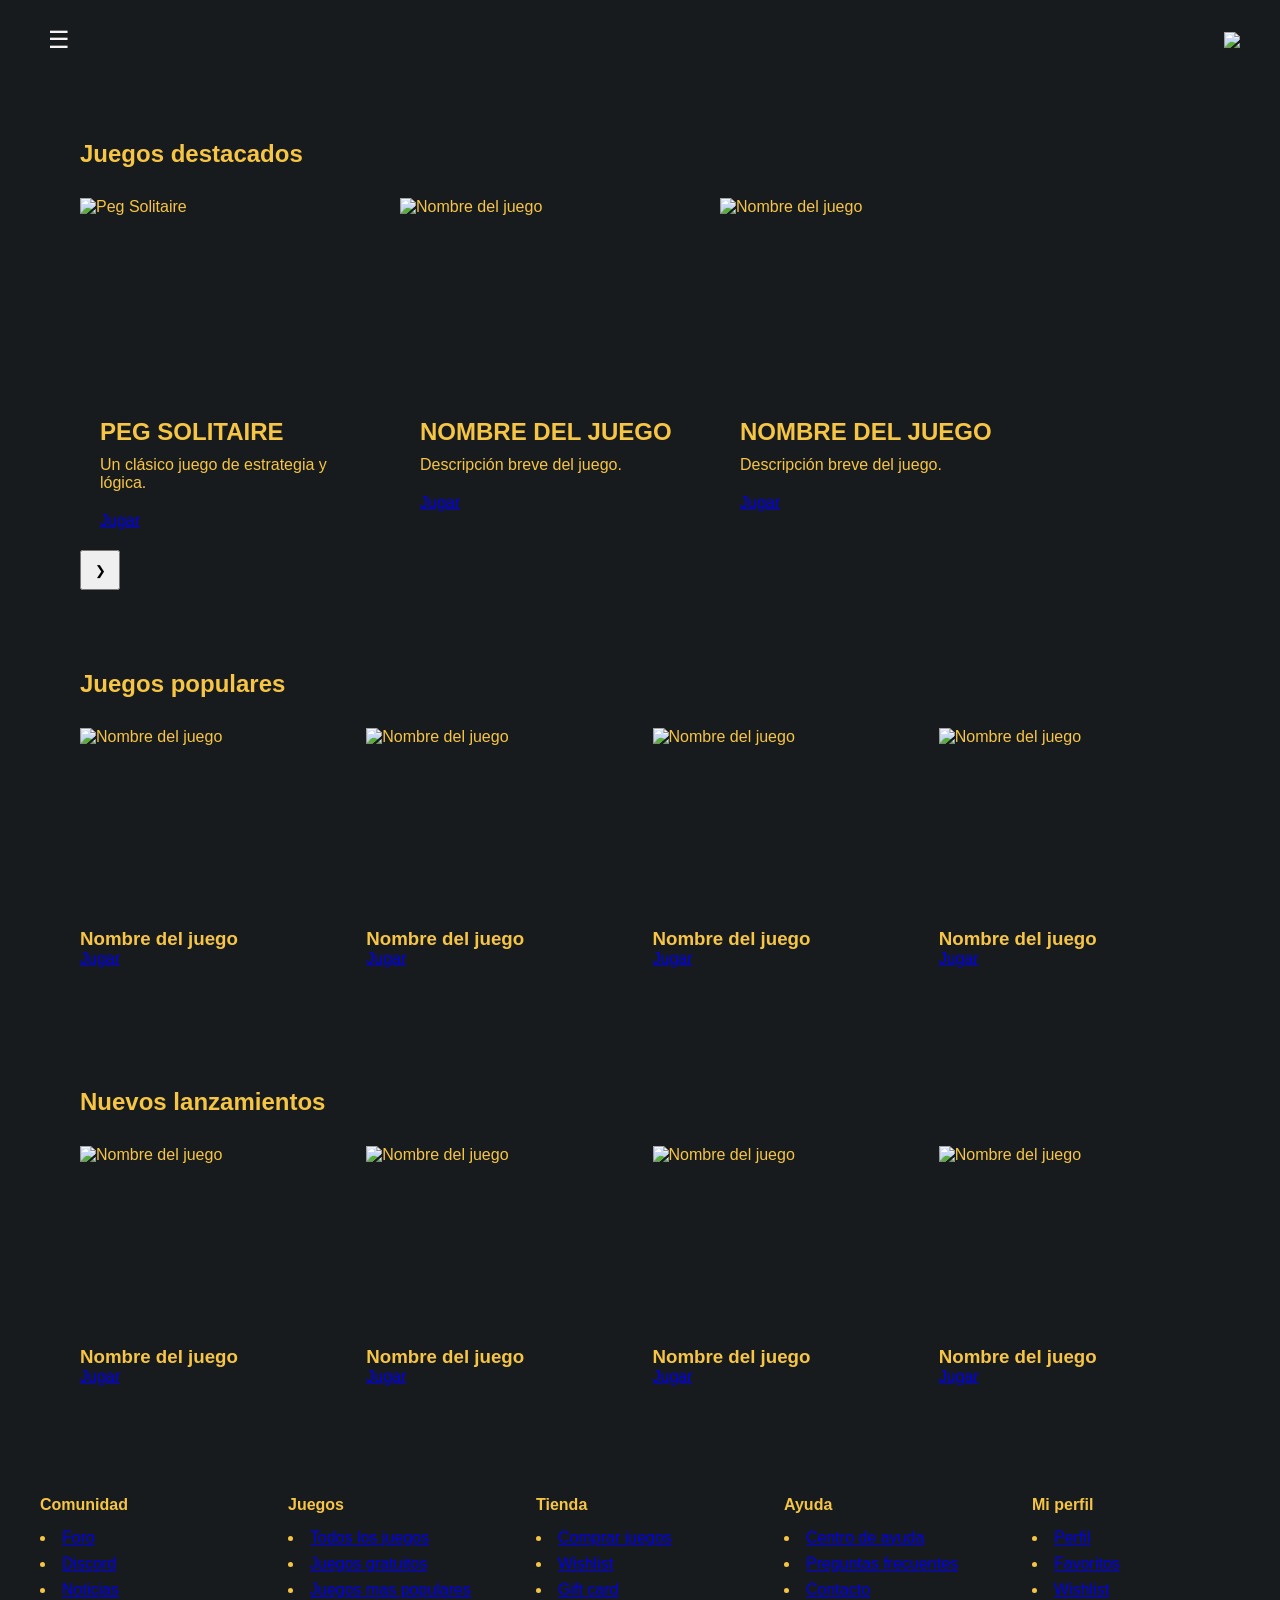
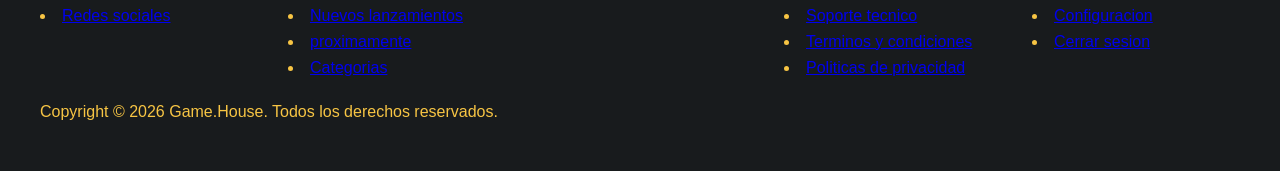
==== Entregable2/index.html @ 1e2d90d0 "index, foooter y header" ====
<!DOCTYPE html>
<html lang="es">

<head>
    <meta charset="UTF-8">
    <meta name="viewport" content="width=device-width, initial-scale=1.0">

    <title>Game.House</title>

    <link rel="stylesheet" href="css/style.css">
</head>

<body>

    <!-- Header -->
    <my-header></my-header>

    <main>

        <!-- Carrusel de juegos destacados -->
        <section class="featured-games">

            <h1>Juegos destacados</h1>

            <div class="carousel">

                <article class="game-card">
                    <img src="img/peg-solitaire.jpg" alt="Peg Solitaire">
                    <div class="game-info">
                        <h2>PEG SOLITAIRE</h2>
                        <p>Un clásico juego de estrategia y lógica.</p>
                        <a href="peg-solitaire.html">Jugar</a>
                    </div>
                </article>

                <article class="game-card">
                    <img src="img/juego-2.jpg" alt="Nombre del juego">
                    <div class="game-info">
                        <h2>NOMBRE DEL JUEGO</h2>
                        <p>Descripción breve del juego.</p>
                        <a href="#">Jugar</a>
                    </div>
                </article>

                <article class="game-card">
                    <img src="img/juego-3.jpg" alt="Nombre del juego">
                    <div class="game-info">
                        <h2>NOMBRE DEL JUEGO</h2>
                        <p>Descripción breve del juego.</p>
                        <a href="#">Jugar</a>
                    </div>
                </article>

            </div>

            <!-- Controles del carrusel -->
            <button class="carousel-prev" aria-label="Juego anterior">
                &#10094;
            </button>

            <button class="carousel-next" aria-label="Juego siguiente">
                &#10095;
            </button>

        </section>


        <!-- Juegos populares -->
        <section class="popular-games">

            <h2>Juegos populares</h2>

            <div class="games-grid">

                <article class="game-card">
                    <img src="img/juego.jpg" alt="Nombre del juego">
                    <h3>Nombre del juego</h3>
                    <a href="#">Jugar</a>
                </article>

                <article class="game-card">
                    <img src="img/juego.jpg" alt="Nombre del juego">
                    <h3>Nombre del juego</h3>
                    <a href="#">Jugar</a>
                </article>

                <article class="game-card">
                    <img src="img/juego.jpg" alt="Nombre del juego">
                    <h3>Nombre del juego</h3>
                    <a href="#">Jugar</a>
                </article>

                <article class="game-card">
                    <img src="img/juego.jpg" alt="Nombre del juego">
                    <h3>Nombre del juego</h3>
                    <a href="#">Jugar</a>
                </article>

            </div>

        </section>


        <!-- Nuevos lanzamientos -->
        <section class="new-games">

            <h2>Nuevos lanzamientos</h2>

            <div class="games-grid">

                <article class="game-card">
                    <img src="img/juego.jpg" alt="Nombre del juego">
                    <h3>Nombre del juego</h3>
                    <a href="#">Jugar</a>
                </article>

                <article class="game-card">
                    <img src="img/juego.jpg" alt="Nombre del juego">
                    <h3>Nombre del juego</h3>
                    <a href="#">Jugar</a>
                </article>

                <article class="game-card">
                    <img src="img/juego.jpg" alt="Nombre del juego">
                    <h3>Nombre del juego</h3>
                    <a href="#">Jugar</a>
                </article>

                <article class="game-card">
                    <img src="img/juego.jpg" alt="Nombre del juego">
                    <h3>Nombre del juego</h3>
                    <a href="#">Jugar</a>
                </article>

            </div>

        </section>

    </main>

    <!-- Footer -->
    <my-footer></my-footer>


    <!-- Componentes y js -->
    <script src="js/header.js"></script>
    <script src="js/footer.js"></script>
    <script src="js/behave.js"></script>

</body>
</html>
---- Entregable2/css/style.css ----
* {
    margin: 0;
    padding: 0;
    box-sizing: border-box;
}

body {
    font-family: Arial, sans-serif;
    min-height: 100vh;
    background-color:#181B1D;
    color:#F7C544;
}

/*HEADER*/

my-header {
    display: block;
    width: 100%;
}

header {
    width: 100%;
    height: 80px;

    display: flex;
    align-items: center;
    justify-content: space-between;
    padding: 0 40px;
}

button.hamburger-menu {
  display: block;
  color: #f8f3f3;
  font-size: 1.5rem;
  background: none;
  border: none;
  cursor: pointer;
  padding: 0.5rem;
  outline: none;
}

nav {
  display: none;
  flex-direction: column;
  width: 100%;
  position: absolute;
  background-color: #14181b;
  z-index: 999;
  border-radius:0.75rem;
  overflow: hidden;
}

/* MAIN */

main {
    width: 100%;
}

#main-nav {
    display: none;
}

#main-nav.nav-open {
    display: block;
}


/* SECCIONES */

section {
    width: 100%;
    max-width: 1200px;

    margin: 0 auto;
    padding: 60px 40px;
}

section h1,
section h2 {
    margin-bottom: 30px;
}


/* CARRUSEL*/

.carousel {
    width: 100%;

    display: flex;
    gap: 20px;

    overflow: hidden;
}


/* CARDS */

.game-card {
    flex: 0 0 300px;

    display: flex;
    flex-direction: column;

    overflow: hidden;
}

.game-card img {
    width: 100%;
    height: 200px;

    object-fit: cover;
}

.game-info {
    padding: 20px;
}

.game-info h2 {
    margin-bottom: 10px;
}

.game-info p {
    margin-bottom: 20px;
}


/* GRILLAS DE JUEGOS */

.games-grid {
    display: grid;

    grid-template-columns: repeat(4, 1fr);

    gap: 25px;
}

.games-grid .game-card {
    width: 100%;
}


/* BOTONES DEL CARRUSEL */

.carousel-prev,
.carousel-next {
    position: absolute;

    width: 40px;
    height: 40px;
}


/* FOOTER*/

my-footer {
    display: block;
    width: 100%;
}

footer {
    width: 100%;
    padding: 50px 40px;
}

.org-horizontal {
    max-width: 1200px;
    margin: 0 auto;

    display: flex;
    justify-content: space-between;
    gap: 40px;
}

.org-horizontal > div {
    flex: 1;
}

.t2 {
    font-weight: bold;
    margin-bottom: 15px;
}

footer ul {
    list-style: none;
}

footer li {
    margin-bottom: 8px;
}
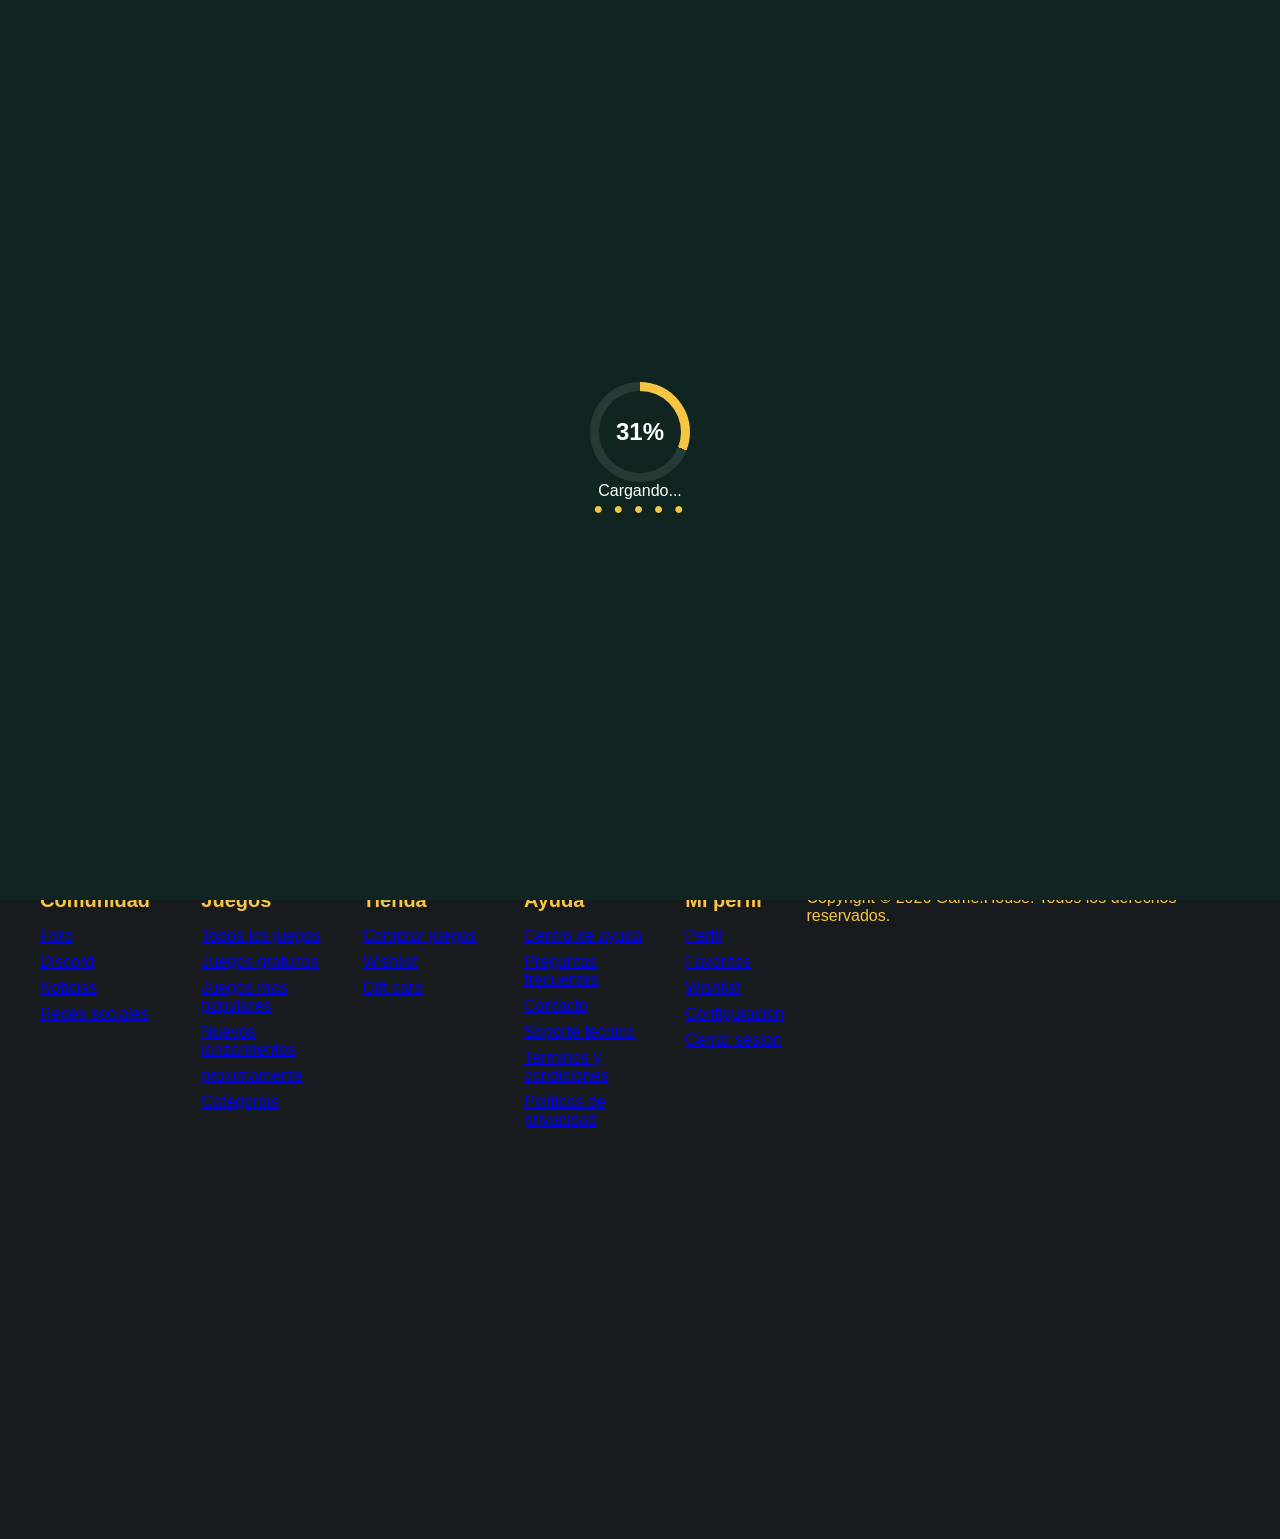
==== commit ae541398: "c" ====
--- a/Entregable2/index.html
+++ b/Entregable2/index.html
@@ -11,41 +11,45 @@
 </head>
 
 <body>
-
+    <div id="loading-screen">
+        <div class="loading-circle">
+            <span id="loading-percent">0%</span>
+        </div>
+        <p>Cargando...</p>
+        <div class="loading-dots">● ● ● ● ●</div>
+    </div>
     <!-- Header -->
     <my-header></my-header>
 
     <main>
 
-        <!-- Carrusel de juegos destacados -->
+        <!-- Carrusel GRANDE de juegos destacados -->
         <section class="featured-games">
 
-            <h1>Juegos destacados</h1>
+            <div class="carousel-banner">
 
-            <div class="carousel">
-
-                <article class="game-card">
+                <article class="big-game-card">
                     <img src="img/peg-solitaire.jpg" alt="Peg Solitaire">
-                    <div class="game-info">
-                        <h2>PEG SOLITAIRE</h2>
+                    <div class="big-game-info">
+                        <p class="t3">PEG SOLITAIRE</p>
                         <p>Un clásico juego de estrategia y lógica.</p>
                         <a href="peg-solitaire.html">Jugar</a>
                     </div>
                 </article>
 
-                <article class="game-card">
+                <article class="big-game-card">
                     <img src="img/juego-2.jpg" alt="Nombre del juego">
-                    <div class="game-info">
-                        <h2>NOMBRE DEL JUEGO</h2>
+                    <div class="big-game-info">
+                        <p class="t3">PEG SOLITAIRE</p>
                         <p>Descripción breve del juego.</p>
                         <a href="#">Jugar</a>
                     </div>
                 </article>
 
-                <article class="game-card">
+                <article class="big-game-card">
                     <img src="img/juego-3.jpg" alt="Nombre del juego">
-                    <div class="game-info">
-                        <h2>NOMBRE DEL JUEGO</h2>
+                    <div class="big-game-info">
+                        <p class="t3">PEG SOLITAIRE</p>
                         <p>Descripción breve del juego.</p>
                         <a href="#">Jugar</a>
                     </div>
@@ -70,7 +74,7 @@
 
             <h2>Juegos populares</h2>
 
-            <div class="games-grid">
+            <div class="carrusel">
 
                 <article class="game-card">
                     <img src="img/juego.jpg" alt="Nombre del juego">
@@ -101,40 +105,7 @@
         </section>
 
 
-        <!-- Nuevos lanzamientos -->
-        <section class="new-games">
-
-            <h2>Nuevos lanzamientos</h2>
-
-            <div class="games-grid">
-
-                <article class="game-card">
-                    <img src="img/juego.jpg" alt="Nombre del juego">
-                    <h3>Nombre del juego</h3>
-                    <a href="#">Jugar</a>
-                </article>
-
-                <article class="game-card">
-                    <img src="img/juego.jpg" alt="Nombre del juego">
-                    <h3>Nombre del juego</h3>
-                    <a href="#">Jugar</a>
-                </article>
-
-                <article class="game-card">
-                    <img src="img/juego.jpg" alt="Nombre del juego">
-                    <h3>Nombre del juego</h3>
-                    <a href="#">Jugar</a>
-                </article>
-
-                <article class="game-card">
-                    <img src="img/juego.jpg" alt="Nombre del juego">
-                    <h3>Nombre del juego</h3>
-                    <a href="#">Jugar</a>
-                </article>
-
-            </div>
-
-        </section>
+        
 
     </main>
 
--- a/Entregable2/css/style.css
+++ b/Entregable2/css/style.css
@@ -1,3 +1,12 @@
+/*Colores:
+#F7C544 Amarillo base
+#181B1D Fondo base
+#8A38F5 Violeta base
+#B886F9 Violeta +2
+*/
+
+
+
 * {
     margin: 0;
     padding: 0;
@@ -10,6 +19,23 @@
     background-color:#181B1D;
     color:#F7C544;
 }
+
+h3 {
+    font-size:15px;
+}
+
+h2 {
+    font-size:20px;
+}
+
+.t1 {
+    font-size:25px;
+}
+
+.t2 {
+    font-size:20px;
+}
+
 
 /*HEADER*/
 
@@ -83,107 +109,122 @@
 
 /* CARRUSEL*/
 
-.carousel {
-    width: 100%;
-
+.carousel-banner {
+    width: 100%;
     display: flex;
     gap: 20px;
-
     overflow: hidden;
 }
-
-
 /* CARDS */
-
-.game-card {
+.big-game-card {
     flex: 0 0 300px;
-
     display: flex;
     flex-direction: column;
-
     overflow: hidden;
 }
-
-.game-card img {
+.big-game-card img {
     width: 100%;
     height: 200px;
-
     object-fit: cover;
 }
-
 .game-info {
     padding: 20px;
 }
-
 .game-info h2 {
     margin-bottom: 10px;
 }
-
 .game-info p {
     margin-bottom: 20px;
 }
 
 
 /* GRILLAS DE JUEGOS */
-
 .games-grid {
     display: grid;
-
     grid-template-columns: repeat(4, 1fr);
-
     gap: 25px;
 }
-
 .games-grid .game-card {
     width: 100%;
 }
-
-
 /* BOTONES DEL CARRUSEL */
-
 .carousel-prev,
 .carousel-next {
     position: absolute;
-
     width: 40px;
     height: 40px;
 }
-
-
 /* FOOTER*/
-
 my-footer {
     display: block;
     width: 100%;
 }
-
 footer {
     width: 100%;
     padding: 50px 40px;
-}
-
+    height: 700px;
+    display: flex;
+    /*flex-direction: ;*/
+}
 .org-horizontal {
     max-width: 1200px;
     margin: 0 auto;
-
     display: flex;
     justify-content: space-between;
     gap: 40px;
 }
-
 .org-horizontal > div {
     flex: 1;
 }
-
 .t2 {
     font-weight: bold;
     margin-bottom: 15px;
 }
-
-footer ul {
+my-footer ul {
     list-style: none;
-}
-
-footer li {
+    font: size 1px;
+}
+my-footer li {
     margin-bottom: 8px;
+    font: size 1px;
+}
+my-footer a {
+    font: size 1px;
+}
+#loading-screen {
+    position: fixed;
+    inset: 0;
+    z-index: 9999;
+    display: flex;
+    flex-direction: column;
+    align-items: center;
+    justify-content: center;
+    background: #102521;
+    color: #fff;
+}
+
+.loading-circle {
+    width: 100px;
+    height: 100px;
+    border-radius: 50%;
+    display: grid;
+    place-items: center;
+    background: conic-gradient(#F7C544 0%, #263b36 0%);
+}
+.loading-circle::before {
+    content: "";
+    position: absolute;
+    width: 82px;
+    height: 82px;
+    border-radius: 50%;
+    background: #102521;
+}
+#loading-percent {
+    z-index: 1;
+    font-size: 24px;
+    font-weight: bold;
+}
+.loading-dots {
+    color: #F7C544;
+    letter-spacing: 3px;
 }
